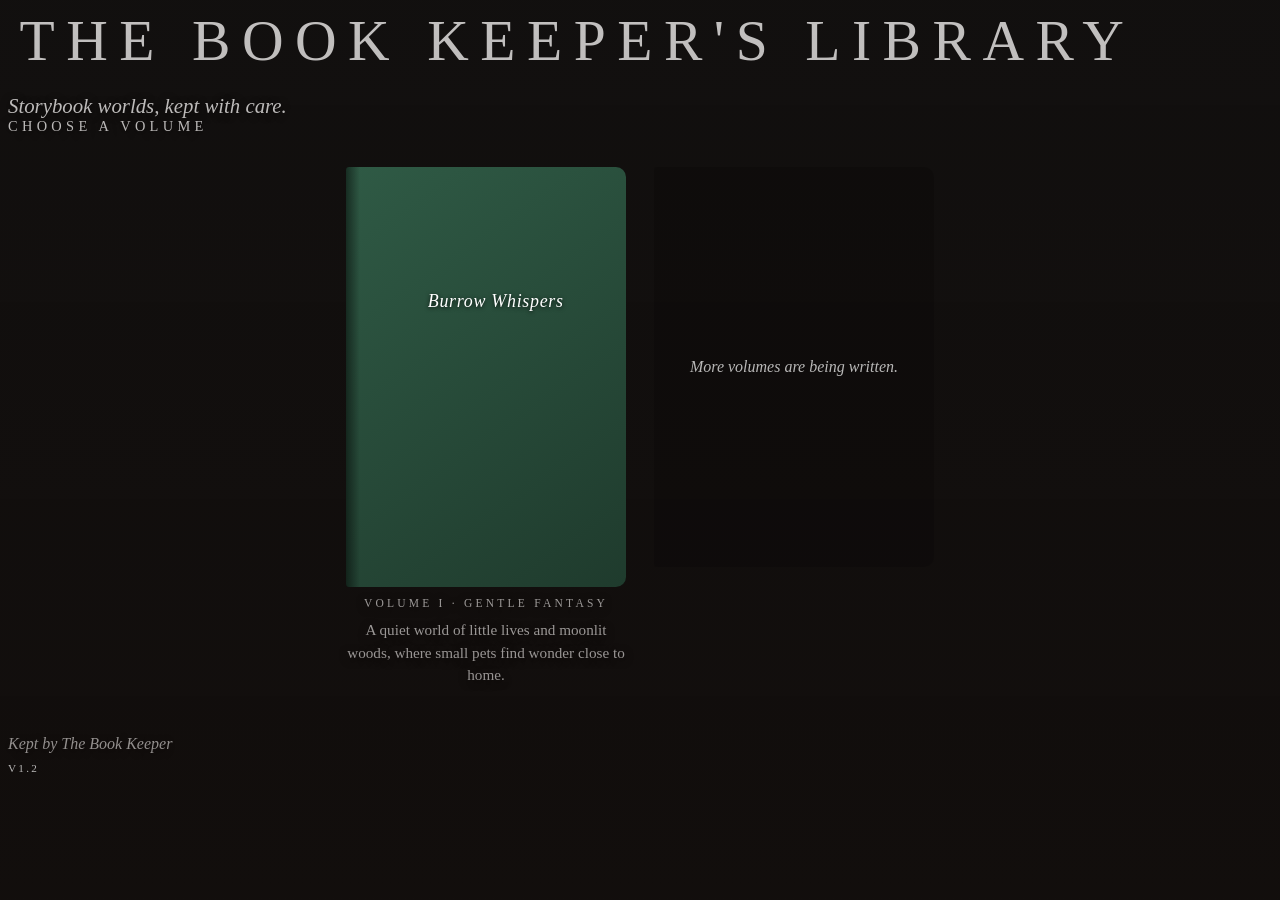
==== index.html @ aaaa88dc "Create index.html" ====
<!DOCTYPE html>
<!-- The Book Keeper's Library (site menu) — index.html V1.2 · Part 1 of 2
     V1.2: label position matched to the real book sprite (2:3).
     V1.1: pet art removed. Painted room background (images/library-bg.jpg) and a
           closed-book sprite per world (images/book-*.png) with the title as live text
           on the book's label plate. Missing sprite falls back to a CSS leather book.
     V1.0: first release.
     Lives at games/index.html.
     Uses css/variables.css, css/base.css and css/effects.css from this same folder.
     To add a world: add one entry to the WORLDS list near the bottom. -->
<html lang="en">
<head>
  <meta charset="UTF-8">
  <meta name="viewport" content="width=device-width, initial-scale=1, viewport-fit=cover">
  <meta name="color-scheme" content="dark">
  <meta name="theme-color" content="#120a07">
  <title>The Book Keeper's Library</title>

  <link rel="stylesheet" href="css/variables.css">
  <link rel="stylesheet" href="css/base.css">
  <link rel="stylesheet" href="css/effects.css">
  <style>
    /* Painted room behind everything; a soft dark wash keeps text readable */
    .room {
      position: fixed;
      inset: 0;
      z-index: var(--z-bg);
      pointer-events: none;
      background:
        linear-gradient(rgba(18, 10, 7, 0.25), rgba(18, 10, 7, 0.5)),
        url("images/library-bg.jpg") center / cover no-repeat;
    }

    .library-title {
      margin: 0;
      font-weight: normal;
      font-size: clamp(1.7rem, 6vw, 3.6rem);
      letter-spacing: 0.2em;
      text-indent: 0.2em;
      text-transform: uppercase;
      color: var(--gold-bright);
      text-shadow: 0 0 20px var(--gold-glow), 0 3px 10px rgba(0, 0, 0, 0.8);
    }
    .library-motto {
      margin: 1em 0 0;
      font-style: italic;
      font-size: clamp(1rem, 2.4vw, 1.3rem);
      color: var(--parchment);
      text-shadow: 0 2px 8px rgba(0, 0, 0, 0.8);
    }
    .library-tag {
      margin: 0;
      font-family: var(--font-ui);
      font-size: clamp(0.7rem, 1.8vw, 0.9rem);
      letter-spacing: 0.3em;
      text-transform: uppercase;
      color: var(--gold);
      text-shadow: 0 2px 8px rgba(0, 0, 0, 0.8);
    }

    /* The shelf: each world is a closed book */
    .shelf {
      display: grid;
      grid-template-columns: repeat(auto-fit, minmax(220px, 280px));
      justify-content: center;
      gap: 34px 28px;
      margin: 2em 0 0;
      padding: 0;
      list-style: none;
    }
    .book {
      display: flex;
      flex-direction: column;
      align-items: center;
      gap: 10px;
      color: var(--parchment);
      text-decoration: none;
      text-align: center;
    }
    .book-cover {
      position: relative;
      width: 100%;
      container-type: inline-size;
    }
    .book-sprite {
      display: block;
      width: 100%;
      height: auto;
      filter: drop-shadow(0 12px 14px rgba(0, 0, 0, 0.65));
      transition: transform var(--fade-fast) var(--ease-gentle),
                  filter var(--fade-fast) var(--ease-gentle);
    }
    a.book:hover .book-sprite,
    a.book:focus-visible .book-sprite {
      transform: translateY(-6px);
      filter: drop-shadow(0 14px 14px rgba(0, 0, 0, 0.65)) drop-shadow(0 0 16px var(--gold-glow));
    }
    a.book:focus-visible { outline: none; }

    /* Title text on the book's label plate (position set per world in WORLDS) */
    .book-label {
      position: absolute;
      display: flex;
      align-items: center;
      justify-content: center;
      text-align: center;
      font-style: italic;
      font-size: 1.1rem;
      font-size: 6.4cqw;
      line-height: 1.15;
      letter-spacing: 0.04em;
      text-wrap: balance;
      color: var(--gold-bright);
      text-shadow: 0 1px 4px rgba(0, 0, 0, 0.8);
      pointer-events: none;
    }

    .book-kind {
      margin: 0;
      font-family: var(--font-ui);
      font-size: 0.72rem;
      letter-spacing: 0.28em;
      text-transform: uppercase;
      color: var(--gold);
      text-shadow: 0 2px 8px rgba(0, 0, 0, 0.8);
    }
    .book-desc {
      margin: 0;
      font-size: 0.95rem;
      line-height: 1.5;
      text-shadow: 0 2px 8px rgba(0, 0, 0, 0.85);
    }

    /* Fallback: if the sprite is missing, show a leather book drawn in CSS */
    .book.fallback .book-sprite { display: none; }
    .book.fallback .book-cover {
      aspect-ratio: 2 / 3;
      background:
        linear-gradient(90deg, rgba(0, 0, 0, 0.5) 0, rgba(0, 0, 0, 0) 14px),
        linear-gradient(145deg, #2f5a45, #1f3b2d);
      border: 1px solid var(--gold-line);
      border-radius: 3px 10px 10px 3px;
      box-shadow: var(--shadow-soft);
    }
    .book.fallback .book-label { border: 1px solid var(--gold-line); }

    /* Placeholder: an empty space on the shelf, not clickable */
    .book.soon {
      justify-content: center;
      aspect-ratio: 2 / 3;
      padding: 20px;
      font-style: italic;
      background: rgba(0, 0, 0, 0.22);
      border: 1px dashed var(--gold-line);
      border-radius: 3px 10px 10px 3px;
      opacity: 0.7;
    }

    .keeper {
      margin: 3em 0 0;
      font-style: italic;
      color: var(--gold);
      text-shadow: 0 2px 8px rgba(0, 0, 0, 0.85);
    }
    .version {
      margin: 0.8em 0 0;
      font-family: var(--font-ui);
      font-size: 0.7rem;
      letter-spacing: 0.2em;
      color: var(--brass);
      opacity: 0.7;
    }
    @media (prefers-reduced-motion: reduce) { .book-sprite { transition: none; } }
  </style>
  
  </head>
<body>

  <div class="room"></div>
  <div class="backdrop"></div>
  <div class="fx-layer" id="fx"></div>

  <main class="page">
    <h1 class="library-title">The Book Keeper's Library</h1>
    <p class="library-motto">Storybook worlds, kept with care.</p>
    <div class="rule"></div>
    <p class="library-tag">Choose a volume</p>
    <ul class="shelf" id="shelf"></ul>
    <p class="keeper">Kept by The Book Keeper</p>
    <p class="version">V1.2</p>
  </main>

  <script>
    /* ---------- Add new worlds here ----------
       label = where the title sits on the book, in percent of the book image:
       top, left, w (width), h (height). Adjust to line up with the label plate. */
    const WORLDS = [
      {
        title: "Burrow Whispers",
        kind: "Volume I · Gentle Fantasy",
        desc: "A quiet world of little lives and moonlit woods, where small pets find wonder close to home.",
        url: "burrow-whispers/",
        sprite: "images/book-burrow-whispers.png",
        label: { top: 26, left: 29, w: 49, h: 12 }
      }
    ];
    const SHOW_COMING_SOON = true;   /* set false to hide the empty space on the shelf */

    /* ---------- Build the shelf ---------- */
    const shelf = document.getElementById("shelf");
    const el = (tag, cls, text) => {
      const n = document.createElement(tag);
      if (cls) n.className = cls;
      if (text) n.textContent = text;
      return n;
    };

    WORLDS.forEach(w => {
      const L = Object.assign({ top: 26, left: 29, w: 49, h: 12 }, w.label);
      const li = el("li");
      const a = el("a", "book");
      a.href = w.url;

      const cover = el("div", "book-cover");
      const img = new Image();
      img.className = "book-sprite";
      img.alt = "";
      img.onerror = () => a.classList.add("fallback");
      img.src = w.sprite;
      const label = el("span", "book-label", w.title);
      label.style.cssText = `top:${L.top}%;left:${L.left}%;width:${L.w}%;height:${L.h}%`;
      cover.append(img, label);

      a.append(cover, el("p", "book-kind", w.kind), el("p", "book-desc", w.desc));
      li.appendChild(a);
      shelf.appendChild(li);
    });

    if (SHOW_COMING_SOON) {
      const li = el("li");
      li.appendChild(el("div", "book soon", "More volumes are being written."));
      shelf.appendChild(li);
    }

    /* ---------- Candlelit effects (styles come from effects.css) ---------- */
    const rand = (a, b) => a + Math.random() * (b - a);
    const fx = document.getElementById("fx");
    function add(cls, style, vars) {
      const d = el("div", cls);
      if (style) d.style.cssText = style;
      if (vars) Object.entries(vars).forEach(([k, v]) => d.style.setProperty(k, v));
      fx.appendChild(d);
    }
    add("haze one"); add("haze two");
    [[4, 2, 34, 40, 0], [66, 0, 34, 40, 2.2]].forEach(([x, y, w, h, d]) =>
      add("candle", `left:${x}%;top:${y}%;width:${w}%;height:${h}%`, { "animation-delay": -d + "s" }));
    for (let i = 0; i < 16; i++)
      add("mote", `left:${rand(5, 95).toFixed(1)}%;top:${rand(10, 90).toFixed(1)}%`, {
        "--dur": rand(5, 9).toFixed(1) + "s",
        "--delay": (-rand(0, 9)).toFixed(1) + "s",
        "--drift": rand(-30, 30).toFixed(0) + "px"
      });
  </script>

</body>
</html>
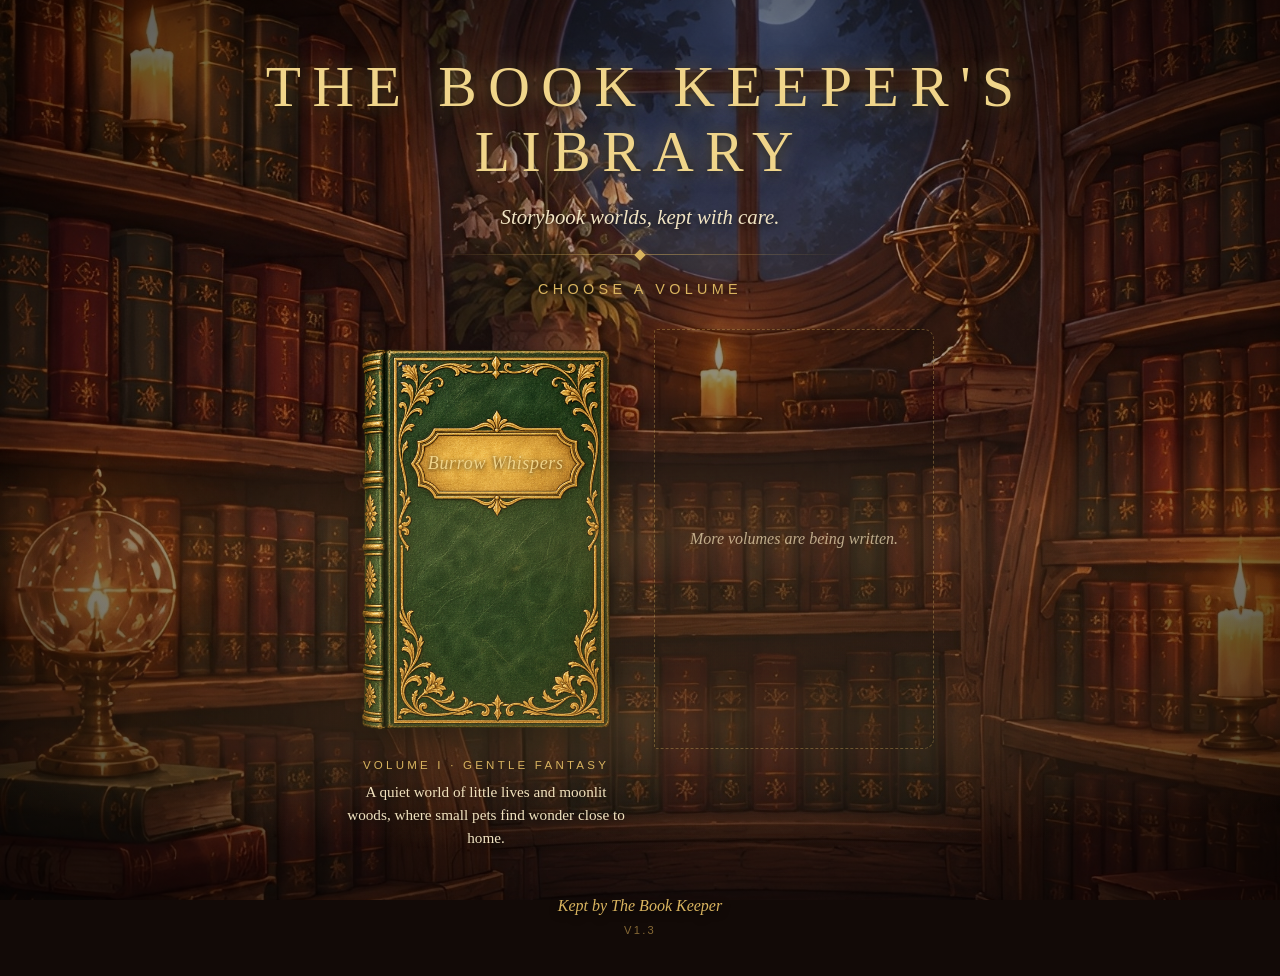
==== commit 5b0e9965: "Update index.html" ====
--- a/index.html
+++ b/index.html
@@ -1,11 +1,12 @@
 <!DOCTYPE html>
-<!-- The Book Keeper's Library (site menu) — index.html V1.2 · Part 1 of 2
+<!-- The Book Keeper's Library (site menu) — index.html V1.3 · Part 1 of 2
+     V1.3: candle glows removed (they read as ghostly blobs over the painting).
      V1.2: label position matched to the real book sprite (2:3).
      V1.1: pet art removed. Painted room background (images/library-bg.jpg) and a
            closed-book sprite per world (images/book-*.png) with the title as live text
            on the book's label plate. Missing sprite falls back to a CSS leather book.
      V1.0: first release.
-     Lives at games/index.html.
+     Lives at stories/index.html.
      Uses css/variables.css, css/base.css and css/effects.css from this same folder.
      To add a world: add one entry to the WORLDS list near the bottom. -->
 <html lang="en">
@@ -187,7 +188,7 @@
     <p class="library-tag">Choose a volume</p>
     <ul class="shelf" id="shelf"></ul>
     <p class="keeper">Kept by The Book Keeper</p>
-    <p class="version">V1.2</p>
+    <p class="version">V1.3</p>
   </main>
 
   <script>
@@ -252,8 +253,6 @@
       fx.appendChild(d);
     }
     add("haze one"); add("haze two");
-    [[4, 2, 34, 40, 0], [66, 0, 34, 40, 2.2]].forEach(([x, y, w, h, d]) =>
-      add("candle", `left:${x}%;top:${y}%;width:${w}%;height:${h}%`, { "animation-delay": -d + "s" }));
     for (let i = 0; i < 16; i++)
       add("mote", `left:${rand(5, 95).toFixed(1)}%;top:${rand(10, 90).toFixed(1)}%`, {
         "--dur": rand(5, 9).toFixed(1) + "s",
--- a/css/variables.css
+++ b/css/variables.css
@@ -0,0 +1,54 @@
+/* The Book Keeper's Library (site menu) — variables.css V1.0
+   Top-level theme for games/index.html: luxurious dark wood,
+   leather-bound books, antique gold and candlelight.
+   A storybook mood, family friendly, with a British library feel.
+   Each world linked from here keeps its own theme. */
+:root {
+  /* Wood */
+  --night: #120a07;
+  --wood-deep: #1a0f0a;
+  --wood: #2e1a10;
+  --walnut: #4a2c1a;
+  --mahogany: #6b3a22;
+
+  /* Leather and lamp */
+  --leather: #5a1a22;
+  --leather-light: #7d2a33;
+  --lamp-green: #1f3b2d;
+
+  /* Gold and paper */
+  --brass: #b8924a;
+  --gold: #d9b45f;
+  --gold-bright: #f0d58a;
+  --parchment: #f1e4c3;
+  --ink: #2a1a10;
+  --candle: #ffcf7a;
+
+  /* Glows (warm, soft, never harsh) */
+  --gold-glow: rgba(217, 180, 95, 0.55);
+  --candle-glow: rgba(255, 207, 122, 0.45);
+  --gold-line: rgba(217, 180, 95, 0.5);
+
+  /* Type */
+  --font-story: "Palatino Linotype", "Book Antiqua", Palatino, Georgia, serif;
+  --font-ui: "Gill Sans", "Gill Sans MT", Calibri, "Trebuchet MS", sans-serif;
+
+  /* Shape and spacing: crisp book corners, not bubbly */
+  --radius: 6px;
+  --gap: 12px;
+  --pad: 16px;
+
+  /* Warm shadows */
+  --shadow-soft: 0 8px 28px rgba(0, 0, 0, 0.5);
+
+  /* Motion */
+  --ease-gentle: cubic-bezier(0.4, 0, 0.2, 1);
+  --fade-slow: 1.2s;
+  --fade-fast: 0.4s;
+
+  /* Layers */
+  --z-bg: 0;
+  --z-fx: 30;
+  --z-ui: 40;
+  --z-overlay: 50;
+}
--- a/css/base.css
+++ b/css/base.css
@@ -0,0 +1,102 @@
+/* The Book Keeper's Library (site menu) — base.css V1.0
+   Page foundation: dark paneled wood, a warm candlelit glow and a soft
+   vignette, like a private library at night. A normal scrolling page,
+   so the shelf can grow as more worlds are added. */
+*, *::before, *::after { box-sizing: border-box; }
+
+html {
+  min-height: 100%;
+  background: var(--night);
+}
+
+body {
+  margin: 0;
+  min-height: 100vh;
+  min-height: 100dvh;
+  color: var(--parchment);
+  font-family: var(--font-story);
+  background:
+    /* warm lamp glow high on the wall */
+    radial-gradient(ellipse at 50% 20%, rgba(255, 207, 122, 0.12) 0%, rgba(255, 207, 122, 0) 55%),
+    /* panel seams, like wood paneling */
+    repeating-linear-gradient(90deg,
+      rgba(0, 0, 0, 0) 0, rgba(0, 0, 0, 0) 118px,
+      rgba(0, 0, 0, 0.28) 118px, rgba(0, 0, 0, 0.28) 120px),
+    /* faint horizontal grain */
+    repeating-linear-gradient(0deg,
+      rgba(255, 255, 255, 0.015) 0, rgba(255, 255, 255, 0.015) 1px,
+      rgba(0, 0, 0, 0) 1px, rgba(0, 0, 0, 0) 5px),
+    linear-gradient(to bottom, var(--walnut) 0%, var(--wood) 35%, var(--wood-deep) 100%);
+  background-attachment: fixed;
+  -webkit-tap-highlight-color: transparent;
+}
+
+/* Vignette: darkens the edges so the middle feels candlelit */
+.backdrop {
+  position: fixed;
+  inset: 0;
+  z-index: var(--z-bg);
+  pointer-events: none;
+  background: radial-gradient(ellipse at center,
+    rgba(0, 0, 0, 0) 45%,
+    rgba(0, 0, 0, 0.65) 100%);
+}
+
+/* Page content: centered column, above the backdrop */
+.page {
+  position: relative;
+  z-index: 2;
+  max-width: 1000px;
+  margin: 0 auto;
+  padding:
+    max(6vh, 24px)
+    max(20px, env(safe-area-inset-right))
+    40px
+    max(20px, env(safe-area-inset-left));
+  text-align: center;
+}
+
+/* Gold divider with a small diamond in the middle */
+.rule {
+  position: relative;
+  height: 1px;
+  margin: 1.6em auto;
+  max-width: 420px;
+  background: linear-gradient(to right, transparent, var(--gold-line), transparent);
+}
+.rule::after {
+  content: "";
+  position: absolute;
+  left: 50%;
+  top: 50%;
+  width: 8px;
+  height: 8px;
+  background: var(--gold);
+  transform: translate(-50%, -50%) rotate(45deg);
+  box-shadow: 0 0 10px var(--gold-glow);
+}
+
+a { color: inherit; }
+
+button {
+  font-family: var(--font-ui);
+  color: inherit;
+  cursor: pointer;
+}
+
+a:focus-visible,
+button:focus-visible {
+  outline: 2px solid var(--gold);
+  outline-offset: 3px;
+}
+
+.hidden { display: none !important; }
+
+/* Reduced motion: calm everything down for visitors who ask for it */
+@media (prefers-reduced-motion: reduce) {
+  *, *::before, *::after {
+    animation-duration: 0.01ms !important;
+    animation-iteration-count: 1 !important;
+    transition-duration: 0.2s !important;
+  }
+}
--- a/css/effects.css
+++ b/css/effects.css
@@ -0,0 +1,80 @@
+/* The Book Keeper's Library (site menu) — effects.css V1.1
+   V1.1: effects layer moved in front of the page content so dust and glow
+         drift over the painted room and the books; candle glow and haze now
+         add light to the painting (screen blend) instead of fading into it.
+   V1.0: first release.
+   Candlelit library effects: drifting gold dust motes, a warm candle
+   glow that flickers softly, and a slow haze like pipe-smoke in lamplight.
+   Restrained: nothing here should overpower the books on the shelf. */
+
+/* Effects layer: fixed in front of the page, never blocks taps or clicks */
+.fx-layer {
+  position: fixed;
+  inset: 0;
+  z-index: 3;
+  overflow: hidden;
+  pointer-events: none;
+}
+
+/* Dust motes: JS sets left, top, --dur, --delay, --drift per mote */
+.mote {
+  position: absolute;
+  width: 4px;
+  height: 4px;
+  border-radius: 50%;
+  background: radial-gradient(circle, var(--gold-bright) 0%, rgba(240, 213, 138, 0) 70%);
+  box-shadow: 0 0 8px 2px var(--candle-glow);
+  opacity: 0;
+  animation:
+    mote-glow var(--dur, 7s) ease-in-out var(--delay, 0s) infinite,
+    mote-drift calc(var(--dur, 7s) * 2) ease-in-out var(--delay, 0s) infinite alternate;
+}
+@keyframes mote-glow {
+  0%, 100% { opacity: 0; }
+  50%      { opacity: 0.8; }
+}
+@keyframes mote-drift {
+  0%   { transform: translate(0, 0); }
+  100% { transform: translate(var(--drift, 20px), -40px); }
+}
+
+/* Candle glow: a soft warm pool of light that flickers gently.
+   Position with inline left, top, width, height in percent. */
+.candle {
+  position: absolute;
+  border-radius: 50%;
+  background: radial-gradient(circle, var(--candle-glow) 0%, rgba(255, 207, 122, 0) 70%);
+  mix-blend-mode: screen;
+  animation: candle-flicker 5s ease-in-out infinite;
+}
+@keyframes candle-flicker {
+  0%, 100% { opacity: 0.55; transform: scale(0.97); }
+  18%      { opacity: 0.8;  transform: scale(1.02); }
+  37%      { opacity: 0.6;  transform: scale(0.99); }
+  62%      { opacity: 0.9;  transform: scale(1.04); }
+  80%      { opacity: 0.65; transform: scale(1); }
+}
+
+/* Lamplit haze: two slow layers drifting, warm amber */
+.haze {
+  position: absolute;
+  left: -20%;
+  width: 140%;
+  height: 30%;
+  background: radial-gradient(ellipse at center,
+    rgba(255, 207, 122, 0.16) 0%,
+    rgba(255, 207, 122, 0) 70%);
+  mix-blend-mode: screen;
+  animation: haze-drift 45s ease-in-out infinite alternate;
+}
+.haze.one { bottom: 25%; }
+.haze.two { bottom: 5%; animation-duration: 60s; animation-direction: alternate-reverse; }
+@keyframes haze-drift {
+  0%   { transform: translateX(-4%); }
+  100% { transform: translateX(4%); }
+}
+
+/* Reduced motion: hide the moving effects for visitors who ask for it */
+@media (prefers-reduced-motion: reduce) {
+  .mote, .candle, .haze { display: none; }
+}
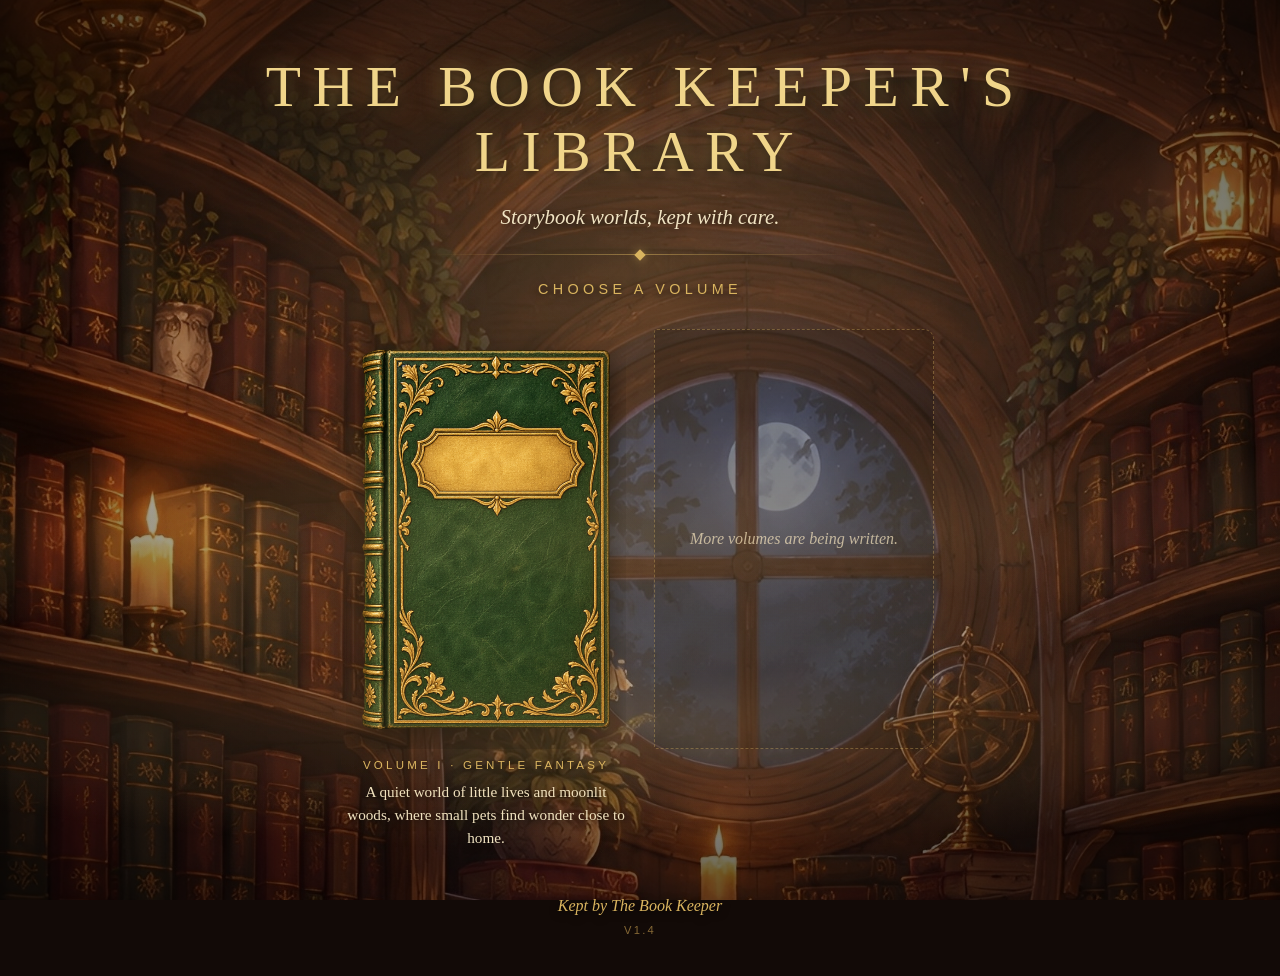
==== commit 3d59e809: "Update index.html" ====
--- a/index.html
+++ b/index.html
@@ -1,10 +1,13 @@
 <!DOCTYPE html>
-<!-- The Book Keeper's Library (site menu) — index.html V1.3 · Part 1 of 2
-     V1.3: candle glows removed (they read as ghostly blobs over the painting).
-     V1.2: label position matched to the real book sprite (2:3).
-     V1.1: pet art removed. Painted room background (images/library-bg.jpg) and a
-           closed-book sprite per world (images/book-*.png) with the title as live text
-           on the book's label plate. Missing sprite falls back to a CSS leather book.
+<!-- The Book Keeper's Library (site menu) — index.html V1.4 · Part 1 of 2
+     V1.4: new hobbit-hole library room (images/library-bg.jpg) and new green
+           moon-rabbit book (images/book-burrow-whispers.png). Text overlay on the
+           book removed (the cover art carries the title). New animations: gentle
+           book float, golden cover shimmer, warm lantern-light breathing, soft
+           fade-in for the page. All motion is switched off for reduced-motion.
+     V1.3: candle glows removed.
+     V1.2: label position matched to the book sprite.
+     V1.1: painted room background and closed-book sprite per world.
      V1.0: first release.
      Lives at stories/index.html.
      Uses css/variables.css, css/base.css and css/effects.css from this same folder.
@@ -21,15 +24,42 @@
   <link rel="stylesheet" href="css/base.css">
   <link rel="stylesheet" href="css/effects.css">
   <style>
-    /* Painted room behind everything; a soft dark wash keeps text readable */
+    /* Painted room behind everything; a soft dark wash keeps text readable.
+       The art is tall (portrait), so it is anchored near the top to keep the
+       round door in view on wide screens. */
     .room {
       position: fixed;
       inset: 0;
       z-index: var(--z-bg);
       pointer-events: none;
       background:
-        linear-gradient(rgba(18, 10, 7, 0.25), rgba(18, 10, 7, 0.5)),
-        url("images/library-bg.jpg") center / cover no-repeat;
+        linear-gradient(rgba(18, 10, 7, 0.2), rgba(18, 10, 7, 0.45)),
+        url("images/library-bg.jpg") center 25% / cover no-repeat;
+    }
+
+    /* Lantern-light breathing: a warm glow that slowly swells and settles */
+    .lantern-light {
+      position: fixed;
+      inset: 0;
+      z-index: var(--z-bg);
+      pointer-events: none;
+      background: radial-gradient(ellipse at 50% 30%,
+        rgba(255, 190, 90, 0.22) 0%,
+        rgba(255, 190, 90, 0) 65%);
+      mix-blend-mode: screen;
+      animation: lantern-breathe 7s ease-in-out infinite;
+    }
+    @keyframes lantern-breathe {
+      0%, 100% { opacity: 0.45; }
+      35%      { opacity: 0.9; }
+      55%      { opacity: 0.7; }
+    }
+
+    /* The page content eases in */
+    .page { animation: page-in 1.6s var(--ease-gentle) both; }
+    @keyframes page-in {
+      0%   { opacity: 0; transform: translateY(14px); }
+      100% { opacity: 1; transform: translateY(0); }
     }
 
     .library-title {
@@ -81,40 +111,50 @@
     .book-cover {
       position: relative;
       width: 100%;
-      container-type: inline-size;
-    }
+      overflow: hidden;            /* keeps the shimmer inside the book */
+      border-radius: 4px 12px 12px 4px;
+    }
+
+    /* The book floats gently, as if resting on a breath of air */
     .book-sprite {
       display: block;
       width: 100%;
       height: auto;
       filter: drop-shadow(0 12px 14px rgba(0, 0, 0, 0.65));
-      transition: transform var(--fade-fast) var(--ease-gentle),
-                  filter var(--fade-fast) var(--ease-gentle);
-    }
+      animation: book-float 6s ease-in-out infinite;
+      transition: filter var(--fade-fast) var(--ease-gentle);
+    }
+    @keyframes book-float {
+      0%, 100% { transform: translateY(0) rotate(-0.4deg); }
+      50%      { transform: translateY(-7px) rotate(0.4deg); }
+    }
+
+    /* A slow golden shimmer sweeps across the cover now and then */
+    .book-cover::after {
+      content: "";
+      position: absolute;
+      inset: 0;
+      pointer-events: none;
+      background: linear-gradient(105deg,
+        rgba(255, 224, 150, 0) 38%,
+        rgba(255, 224, 150, 0.28) 50%,
+        rgba(255, 224, 150, 0) 62%);
+      transform: translateX(-120%);
+      animation: cover-shimmer 9s ease-in-out 2s infinite;
+    }
+    @keyframes cover-shimmer {
+      0%, 60% { transform: translateX(-120%); }
+      100%    { transform: translateX(120%); }
+    }
+
+    /* Hover: the book lifts and its gold glows */
     a.book:hover .book-sprite,
     a.book:focus-visible .book-sprite {
-      transform: translateY(-6px);
-      filter: drop-shadow(0 14px 14px rgba(0, 0, 0, 0.65)) drop-shadow(0 0 16px var(--gold-glow));
+      animation-play-state: paused;
+      transform: translateY(-10px) scale(1.03);
+      filter: drop-shadow(0 16px 14px rgba(0, 0, 0, 0.65)) drop-shadow(0 0 20px var(--gold-glow));
     }
     a.book:focus-visible { outline: none; }
-
-    /* Title text on the book's label plate (position set per world in WORLDS) */
-    .book-label {
-      position: absolute;
-      display: flex;
-      align-items: center;
-      justify-content: center;
-      text-align: center;
-      font-style: italic;
-      font-size: 1.1rem;
-      font-size: 6.4cqw;
-      line-height: 1.15;
-      letter-spacing: 0.04em;
-      text-wrap: balance;
-      color: var(--gold-bright);
-      text-shadow: 0 1px 4px rgba(0, 0, 0, 0.8);
-      pointer-events: none;
-    }
 
     .book-kind {
       margin: 0;
@@ -123,7 +163,7 @@
       letter-spacing: 0.28em;
       text-transform: uppercase;
       color: var(--gold);
-      text-shadow: 0 2px 8px rgba(0, 0, 0, 0.8);
+      text-shadow: 0 2px 8px rgba(0, 0, 0, 0.85);
     }
     .book-desc {
       margin: 0;
@@ -140,10 +180,8 @@
         linear-gradient(90deg, rgba(0, 0, 0, 0.5) 0, rgba(0, 0, 0, 0) 14px),
         linear-gradient(145deg, #2f5a45, #1f3b2d);
       border: 1px solid var(--gold-line);
-      border-radius: 3px 10px 10px 3px;
       box-shadow: var(--shadow-soft);
     }
-    .book.fallback .book-label { border: 1px solid var(--gold-line); }
 
     /* Placeholder: an empty space on the shelf, not clickable */
     .book.soon {
@@ -171,13 +209,20 @@
       color: var(--brass);
       opacity: 0.7;
     }
-    @media (prefers-reduced-motion: reduce) { .book-sprite { transition: none; } }
+
+    /* Calm everything for players who ask for reduced motion */
+    @media (prefers-reduced-motion: reduce) {
+      .lantern-light, .page, .book-sprite, .book-cover::after { animation: none; }
+      .book-cover::after { display: none; }
+      .lantern-light { opacity: 0.6; }
+    }
   </style>
-  
-  </head>
+</head>
+
 <body>
 
   <div class="room"></div>
+  <div class="lantern-light"></div>
   <div class="backdrop"></div>
   <div class="fx-layer" id="fx"></div>
 
@@ -188,21 +233,20 @@
     <p class="library-tag">Choose a volume</p>
     <ul class="shelf" id="shelf"></ul>
     <p class="keeper">Kept by The Book Keeper</p>
-    <p class="version">V1.3</p>
+    <p class="version">V1.4</p>
   </main>
 
   <script>
     /* ---------- Add new worlds here ----------
-       label = where the title sits on the book, in percent of the book image:
-       top, left, w (width), h (height). Adjust to line up with the label plate. */
+       The cover art carries the title, so no label position is needed.
+       The title is still used as the image's alt text for screen readers. */
     const WORLDS = [
       {
         title: "Burrow Whispers",
         kind: "Volume I · Gentle Fantasy",
         desc: "A quiet world of little lives and moonlit woods, where small pets find wonder close to home.",
         url: "burrow-whispers/",
-        sprite: "images/book-burrow-whispers.png",
-        label: { top: 26, left: 29, w: 49, h: 12 }
+        sprite: "images/book-burrow-whispers.png"
       }
     ];
     const SHOW_COMING_SOON = true;   /* set false to hide the empty space on the shelf */
@@ -216,21 +260,20 @@
       return n;
     };
 
-    WORLDS.forEach(w => {
-      const L = Object.assign({ top: 26, left: 29, w: 49, h: 12 }, w.label);
+    WORLDS.forEach((w, i) => {
       const li = el("li");
       const a = el("a", "book");
       a.href = w.url;
+      a.setAttribute("aria-label", w.title + " — " + w.kind);
 
       const cover = el("div", "book-cover");
       const img = new Image();
       img.className = "book-sprite";
-      img.alt = "";
+      img.alt = w.title;
+      img.style.animationDelay = (-i * 1.5) + "s";   /* books bob out of step */
       img.onerror = () => a.classList.add("fallback");
       img.src = w.sprite;
-      const label = el("span", "book-label", w.title);
-      label.style.cssText = `top:${L.top}%;left:${L.left}%;width:${L.w}%;height:${L.h}%`;
-      cover.append(img, label);
+      cover.append(img);
 
       a.append(cover, el("p", "book-kind", w.kind), el("p", "book-desc", w.desc));
       li.appendChild(a);
